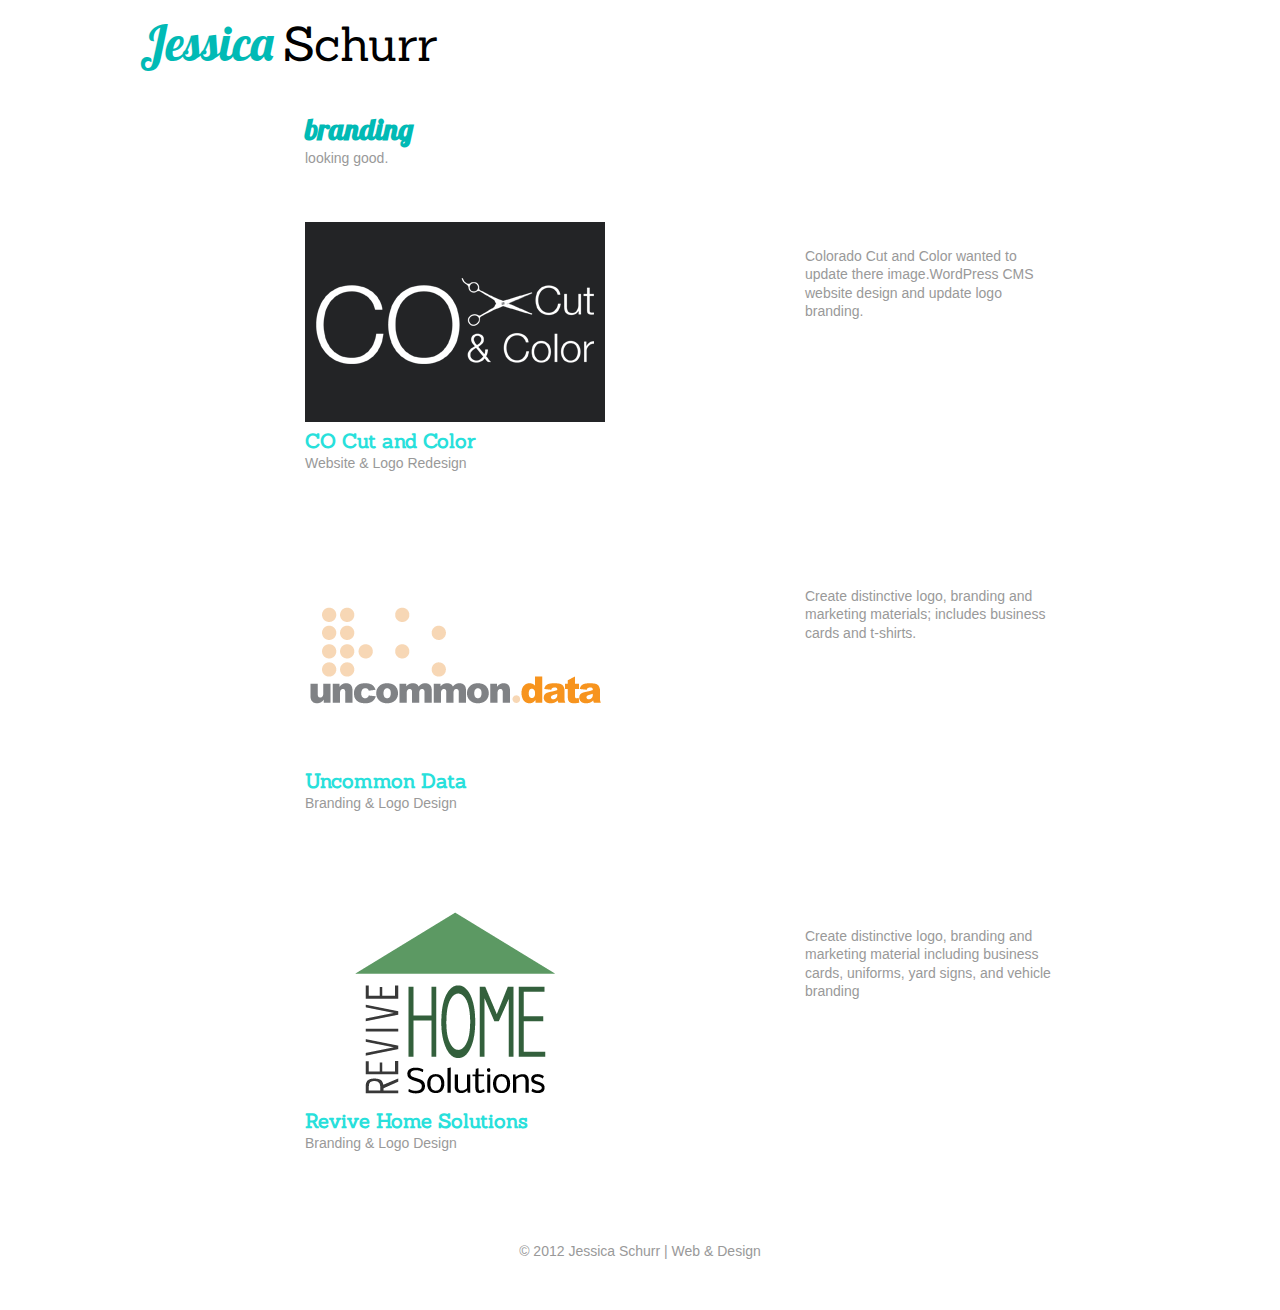
==== public/branding.html @ d62b811e "website update" ====
<!DOCTYPE html PUBLIC "-//W3C//DTD XHTML 1.0 Transitional//EN" "http://www.w3.org/TR/xhtml1/DTD/xhtml1-transitional.dtd">
<html xmlns="http://www.w3.org/1999/xhtml">
<head>
<meta http-equiv="Content-Type" content="text/html; charset=UTF-8" />
<link href="css/style.css" rel="stylesheet" type="text/css" />
<link href='http://fonts.googleapis.com/css?family=Lobster|Sanchez' rel='stylesheet' type='text/css'>
<title>Jessica Schurr | branding</title>
</head>

<body>
	<div id="page-wrap">
    <header tabindex="0">
        	<div class="header_name">
            	<a  href="index.html" class="jessica"><span class="J">J</span>essica <span class="schurr">Schurr</span></a>
            </div><!-- end header_name-->
			<div class="header_logo">
				<!--<h4>sure <i>fancy</i></h4>-->
			</div><!-- end header_logo -->
            <!--<a  href="http://www.facebook.com/" target="_blank"><img class="facebook" src="images/SM-Social-Icons.png" width="1" height="1" alt="Facebook" /></a>
            <a  href="http://www.linkedin.com/" target="_blank"><img class="linkedIn" src="images/SM-Social-Icons.png" width="1" height="1" alt="LinkedIn" /></a>
            <a  href="http://www.facebook.com/" target="_blank"><img class="twitter" src="images/SM-Social-Icons.png" width="1" height="1" alt="Facebook" /></a>-->
        </header>
        <div class="page-content">
        	<div class="page-left">
            	<h2>branding</h2>
                <p>looking good.</p>
            </div>
            <div class="page-right">
                
                <div class="page-right-image">
                	<div class="page-right-copy"><p>Colorado Cut and Color wanted to update there image.WordPress CMS website design and update logo branding.
</p></div>
                    <a href="http://thedenversalon.com/" target="_blank"><img src="images/CCC-branding.png" alt="CO Cut and Color"><h4>CO Cut and Color</h4></a><p>Website & Logo Redesign</p>
                </div>
                
                <div class="page-right-image">
                	<div class="page-right-copy"><p>Create distinctive logo, branding and marketing materials; includes business cards and t-shirts.</p></div>
                    <a href="https://www.uncommondata.com/" target="_blank"><img src="images/UCD-branding.png" alt="Uncommon Data"><h4>Uncommon Data</h4></a><p>Branding & Logo Design</p>
                </div>
                <div class="page-right-image">
                	<div class="page-right-copy"><p>Create distinctive logo, branding and marketing material including business cards, uniforms, yard signs, and 
vehicle branding
</p></div>
                    <a href="#" target="_blank"><img src="images/RHS-branding.png" alt="Revive Home Solutions"><h4>Revive Home Solutions</h4></a><p>Branding & Logo Design</p>
                </div>
                
            
                
            </div>
            
            <div class="clear"></div>
        	
        </div>
    </div>
	<div id="footer">
        	<p>&#169; 2012 Jessica Schurr | Web &amp; Design</p>
        </div><!-- end footer-->
</body>
</html>
---- public/css/style.css ----
/* Page layout styles */
*{
    margin:0 auto;
    padding:0;
}
body {
	background-color:rgb(255,255,255);
    color:#999;
    font:14px/1.3 Arial,sans-serif;
}
header {

    display:block;
    height:85px;
    position:relative;
    width:100%;
    z-index:100;

}
header h2{
    font-size:30px;
    font-weight:normal;
    left:35%;
    margin-left:-400px;
    padding:12px 0;
    position:absolute;
    width:540px;
}
header h4{
	color:#b4b4b4;
    font-size:14px;
    font-weight:normal;
    left:35%;
    margin-left:-400px;
    padding:48px 0;
    position:absolute;
    width:540px;
}
header i {
	color:#F06;
}
header a.jessica,a.jessica:visited{
    border:none;
    text-decoration:none;
    color:#01BAB5;
	font-family: 'Lobster', cursive;
	font-size:48px;
    font-weight:normal;
    left:35%;
    margin-left:-400px;
    padding:12px 0;
    position:absolute;
    width:320px;
    
}
.schurr {
    font-family: 'Sanchez', serif;
    color:#000;
}
.J {
	font-size:50;	
}
header a.stuts,a.stuts:visited{
    border:none;
    text-decoration:none;
    color:#FCF;
    font-size:14px;
    left:50%;
    line-height:31px;
    margin:23px 0 0 110px;
    position:absolute;
    top:0;
}
header .stuts span {
    font-size:22px;
    font-weight:bold;
    margin-left:5px;
}
.header_logo {
  float:right;
}
.group:after {
  content: "";
  display: table;
  clear: both;
}

img.facebook
{
width:16px;
height:16.5px;
background:url(SM-Social-Icons.png) 0 0;
}
/*img.linkedIn
{
width:16px;
height:16.5px;
background:url(SM-Social-Icons.png) -91px 0;
}*/

/* parallax scrolling slider */
.pss_main {
    height:700px;
    position:relative;
    width:100%;
}
.pss_main input {
    display:none;
}
.pss_contr {
    background:#01BAB5 url(../images/up.png) no-repeat center center;
    cursor:pointer;
    display:none;
    height:70px;
    left:50%;
    opacity:0.3;
    position:absolute;
    top:5%;
    width:70px;
    z-index:2;

    /* css3 transition */
    -webkit-transition:opacity linear 0.3s;
    -moz-transition:opacity linear 0.3s;
    -o-transition:opacity linear 0.3s;
    -ms-transition:opacity linear 0.3s;
    transition:opacity linear 0.3s;
    border-radius:50% 50% 50% 50%;
    box-shadow:0 1px 2px #AF2C19 inset;
}
.pss_contr:hover {
    opacity:1;
}
.sel_page_1:checked ~ .pss_contr.c2, .sel_page_2:checked ~ .pss_contr.c3,
.sel_page_3:checked ~ .pss_contr.c4 {
    background-image:url(../images/down.png);
    display:block;
    top:85%;
}
.sel_page_2:checked ~ .pss_contr.c1, .sel_page_3:checked ~ .pss_contr.c2,
.sel_page_4:checked ~ .pss_contr.c3  {
    background-image:url(../images/up.png);
    display:block;
}
.pss_slides {
    height:100%;
    overflow:hidden;
    position:relative;
}
.pss_background {
    background:url(../images/bg.png) no-repeat scroll 0 0;
    height:100%;
    left:0;
    overflow:hidden;
    position:absolute;
    top:0;
    width:100%;

    /* css3 background-size */
    -webkit-background-size:cover;
    -moz-background-size:cover;
    -o-background-size:cover;
    -ms-background-size:cover;
    background-size:cover;
}
.pss_main input:checked ~ .pss_slides {
    /* css3 transition */
    -webkit-transition:all linear 1.0s;
    -moz-transition:all linear 1.0s;
    -o-transition:all linear 1.0s;
    -ms-transition:all linear 1.0s;
    transition:all linear 1.0s;
}
.sel_page_1:checked ~ .pss_slides {
    background-color:#CCCCCC;
}
.sel_page_2:checked ~ .pss_slides {
    background-color:#003366;
}
.sel_page_3:checked ~ .pss_slides {
    background-color:#FFFFFF;
}
.sel_page_4:checked ~ .pss_slides {
    background-color:#CCCC99;
}
.pss_main input:checked ~ .pss_slides .pss_background {
    /* css3 transition */
    -webkit-transition:all linear 1.5s;
    -moz-transition:all linear 1.5s;
    -o-transition:all linear 1.5s;
    -ms-transition:all linear 1.5s;
    transition:all linear 1.5s;
}
.sel_page_1:checked ~ .pss_slides .pss_background {
    background-position:0 0;
}
.sel_page_2:checked ~ .pss_slides .pss_background {
    background-position:0 -500px;
}
.sel_page_3:checked ~ .pss_slides .pss_background {
    background-position:0 -1000px;
}
.sel_page_4:checked ~ .pss_slides .pss_background {
    background-position:0 -1500px;
}
.pss_slides ul {
    height:100%;
    list-style:none;
    position:relative;
    top:0;

    /* css3 transition */
    -webkit-transition:top ease-in 1.0s;
    -moz-transition:top ease-in 1.0s;
    -o-transition:top ease-in 1.0s;
    -ms-transition:top ease-in 1.0s;
    transition:top ease-in 1.0s; 
}
.pss_slides ul  li {
    height:100%;
    opacity:0.1;
    position:relative;
    text-align:center;

    /* css3 transition */
    -webkit-transition:opacity ease-in 1.0s;
    -moz-transition:opacity ease-in 1.0s;
    -o-transition:opacity ease-in 1.0s;
    -ms-transition:opacity ease-in 1.0s;
    transition:opacity ease-in 1.0s; 
}
.sel_page_1:checked ~ .pss_slides ul li:first-child,
.sel_page_2:checked ~ .pss_slides ul li:nth-child(2),
.sel_page_3:checked ~ .pss_slides ul li:nth-child(3),
.sel_page_4:checked ~ .pss_slides ul li:nth-child(4) {
    opacity:1;
}
.pss_slides ul li img{
    display:block;
    margin:0 auto;
    padding:40px;
}
.pss_slides ul li div{
    background-color:rgb(0,0,0); opacity: 0.7;
    /*border-radius:10px 10px 10px 10px; */
    /*box-shadow:0 0 5px #FFFFFF inset;*/
    color:#FFFFFF;
    font-size:26px;
	font-family: 'Sanchez', serif;
    left:-20%;
    margin:0 auto;
    padding:20px;
    position:absolute;
    top:50%;
    width:200px;

    /* css3 transition */
    -webkit-transition:left ease-in 1.0s;
    -moz-transition:left ease-in 1.0s;
    -o-transition:left ease-in 1.0s;
    -ms-transition:left ease-in 1.0s;
    transition:left ease-in 1.0s; 
}
.sel_page_1:checked ~ .pss_slides ul {
    top:0;
}
.sel_page_2:checked ~ .pss_slides ul {
    top:-100%;
}
.sel_page_3:checked ~ .pss_slides ul {
    top:-200%;
}
.sel_page_4:checked ~ .pss_slides ul {
    top:-300%;
}
.sel_page_1:checked ~ .pss_slides ul li:first-child div,
.sel_page_2:checked ~ .pss_slides ul li:nth-child(2) div,
.sel_page_3:checked ~ .pss_slides ul li:nth-child(3) div,
.sel_page_4:checked ~ .pss_slides ul li:nth-child(4) div {
    left:10%;
}

.content {
	margin-top:20px;
	height:230px;
	width:75%
}

.copy_left {
	width:300px;
	float:left;
}

.copy_middle {
	width:300px;
}

.copy_right {
	float:right;
	width:300px;
}

h3 {
	color:#01BAB5;
	font-family: 'Lobster', cursive;
	font-size:30px;
	display: inline;
}

.icons {
	padding-right:25px;
}

#footer {
	marign:0;
	padding-bottom:50px;
	text-align:center;
	clear: both;
}
	
#page-wrap {
	
     width: 670px;
     margin: 0 auto;
}

#page-wrap h2 {
	color:#01BAB5;
	font-family: 'Lobster', cursive;
	font-size:30px;
}

.page-content {
	
}
.page-left, .page-right {
	margin-top:25px;  
}

.page-left{
	float: left;
	padding-bottom:30px; 
	width: 800px;
}

.page-right{
	float:left;
	
}

.page-content img{
	padding-bottom:6px;	
}

.page-right-image {
	padding-bottom:40px;
	width:750px;
	height:300px;
}
.page-right-copy {
	margin:25px 0 20px 0;
	float:right;
	width:250px;
	
}

.clear {
	clear: both;
}

a:link {color:#28e0db; text-decoration:none;}     
a:visited {color:#077e7b;}  
a:hover {color:#a6f2f0;}  
a:active {color:#a6f2f0;} 

h4 {
	font-family: 'Sanchez', serif;
	font-size:20px;
} 

.italic {font-style:italic;}
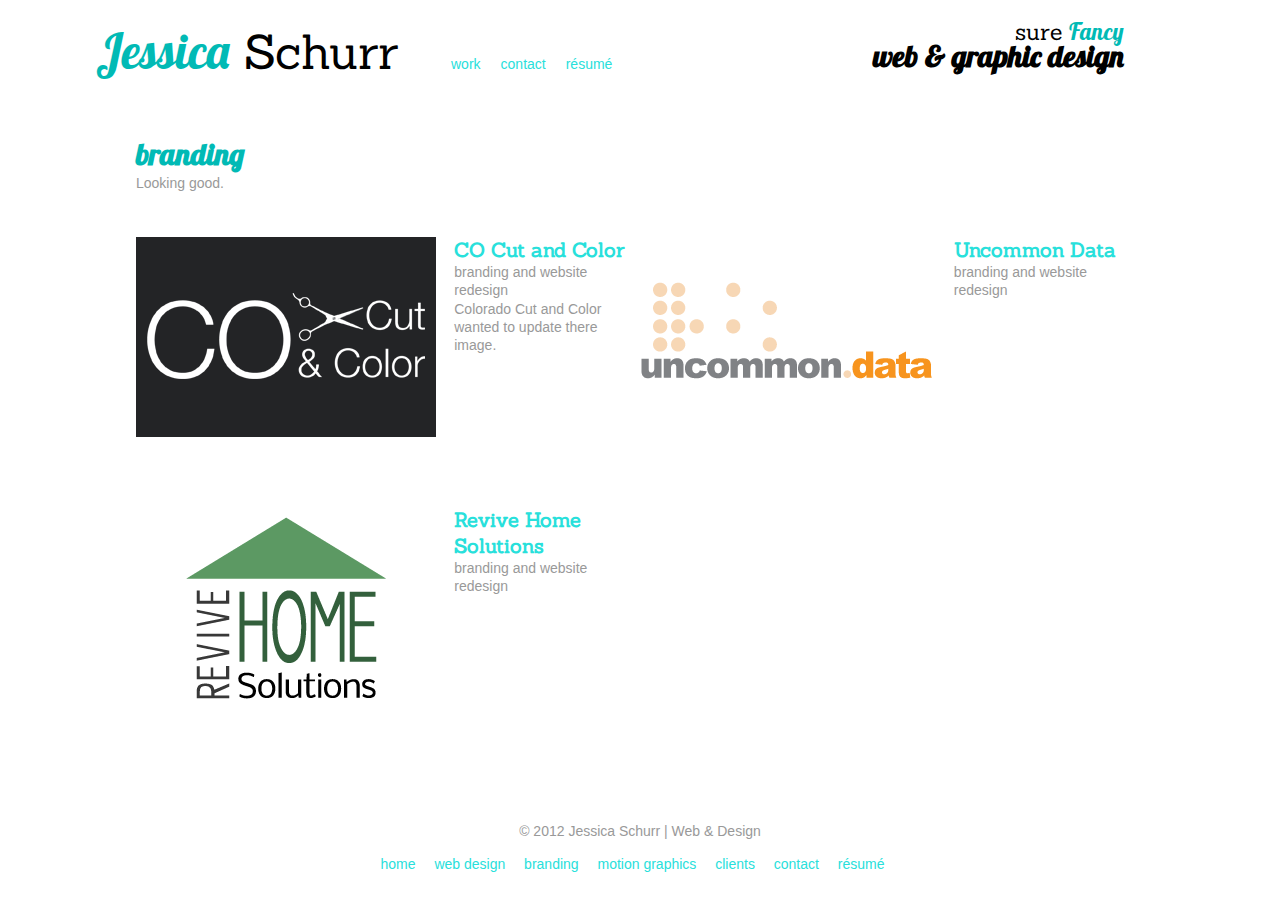
==== commit 8e6e4ff5: "website update" ====
--- a/public/branding.html
+++ b/public/branding.html
@@ -1,59 +1,108 @@
-<!DOCTYPE html PUBLIC "-//W3C//DTD XHTML 1.0 Transitional//EN" "http://www.w3.org/TR/xhtml1/DTD/xhtml1-transitional.dtd">
-<html xmlns="http://www.w3.org/1999/xhtml">
-<head>
-<meta http-equiv="Content-Type" content="text/html; charset=UTF-8" />
-<link href="css/style.css" rel="stylesheet" type="text/css" />
-<link href='http://fonts.googleapis.com/css?family=Lobster|Sanchez' rel='stylesheet' type='text/css'>
-<title>Jessica Schurr | branding</title>
-</head>
+<!DOCTYPE html>
+<html lang="en" >
+    <head>
+        <meta charset="utf-8" />
+        <title>Jessica Schurr</title>
+        <link href="css/style.css" rel="stylesheet" type="text/css" />
+		<script src="js/jquery.min.js"></script>
+		<script src="js/main.js"></script>
+		<link href='http://fonts.googleapis.com/css?family=Lobster|Sanchez' rel='stylesheet' type='text/css'>
+        <link rel="icon" type="image/gif" href="images/favicon.gif" />
+    </head>
+    <body>
+        <header>
+	        <div class="content header">
+	        	<div class="name">
+	            	<a  href="/index.html" class="jessica">  <em>Jessica</em> Schurr  </a>
+	            </div><!-- end header_name-->
 
-<body>
-	<div id="page-wrap">
-    <header tabindex="0">
-        	<div class="header_name">
-            	<a  href="index.html" class="jessica"><span class="J">J</span>essica <span class="schurr">Schurr</span></a>
-            </div><!-- end header_name-->
-			<div class="header_logo">
-				<!--<h4>sure <i>fancy</i></h4>-->
-			</div><!-- end header_logo -->
+	            <ul class="nav">
+	                <li>
+	                    <a href="work.html">work</a>
+	                    <ul>
+	                        <li><a href="web-design.html">web design</a></li>
+	                        <li><a href="branding.html">branding</a></li>
+	                        <li><a href="motion.html">motion graphics</a></li>
+	                        <li><a href="clients.html">clients</a></li>
+	                    </ul>
+	                </li>
+	                <li>
+	                    <a href="contact.html">contact</a>
+	                </li>
+	                <li>
+	                    <a href="JessicaSchurr-resume.pdf">résumé</a>
+	                </li>
+	            </ul>
+
+				<div class="logo">
+                	
+                	<div id="logo-top">
+						sure <em>Fancy</em>
+                    </div>
+                    <div id="logo-bottom">
+                    	<h3 id="web">web <span>&amp;</span> graphic design</h3>
+                    </div>
+                    
+				</div><!-- end header_logo -->
+               
+            </div>
+            
             <!--<a  href="http://www.facebook.com/" target="_blank"><img class="facebook" src="images/SM-Social-Icons.png" width="1" height="1" alt="Facebook" /></a>
             <a  href="http://www.linkedin.com/" target="_blank"><img class="linkedIn" src="images/SM-Social-Icons.png" width="1" height="1" alt="LinkedIn" /></a>
             <a  href="http://www.facebook.com/" target="_blank"><img class="twitter" src="images/SM-Social-Icons.png" width="1" height="1" alt="Facebook" /></a>-->
         </header>
+        
         <div class="page-content">
-        	<div class="page-left">
+			<div class="page-top">
             	<h2>branding</h2>
-                <p>looking good.</p>
-            </div>
-            <div class="page-right">
+                <p>Looking good.</p>
+            </div><!-- end page-top -->
+        
+			<ul class="page-center">
+            	<li class="customer description">
+                	<ul class="copy">
+                    	<li><h4><a href="http://thedenversalon.com/" target="_blank" title="">CO Cut and Color</a></h4></li>
+                        <li><p>branding and website redesign</p></li>
+                    	<li><p>Colorado Cut and Color wanted to update there image.</p></li>
+                    </ul><!-- end copy --> 
+                	<a href="http://thedenversalon.com/" target="_blank" title=""><img src="images/CCC-branding.png" alt="CO Cut and Color" /></a>    
+                </li><!-- end description -->
                 
-                <div class="page-right-image">
-                	<div class="page-right-copy"><p>Colorado Cut and Color wanted to update there image.WordPress CMS website design and update logo branding.
-</p></div>
-                    <a href="http://thedenversalon.com/" target="_blank"><img src="images/CCC-branding.png" alt="CO Cut and Color"><h4>CO Cut and Color</h4></a><p>Website & Logo Redesign</p>
-                </div>
+                <li class="customer description">
+                	<ul class="copy">
+                    	<li><h4><a href="www.uncommondata.com/" target="_blank" title="Uncommon Data">Uncommon Data</a></h4></li>
+                        <li><p>branding and website redesign</p></li>
+                    </ul><!-- end copy --> 
+                	<a href="https://www.uncommondata.com/" target="_blank"title="Uncommon Data"><img src="images/UCD-branding.png" alt="Uncommon Data"></a>    
+                </li><!-- end description -->
                 
-                <div class="page-right-image">
-                	<div class="page-right-copy"><p>Create distinctive logo, branding and marketing materials; includes business cards and t-shirts.</p></div>
-                    <a href="https://www.uncommondata.com/" target="_blank"><img src="images/UCD-branding.png" alt="Uncommon Data"><h4>Uncommon Data</h4></a><p>Branding & Logo Design</p>
-                </div>
-                <div class="page-right-image">
-                	<div class="page-right-copy"><p>Create distinctive logo, branding and marketing material including business cards, uniforms, yard signs, and 
-vehicle branding
-</p></div>
-                    <a href="#" target="_blank"><img src="images/RHS-branding.png" alt="Revive Home Solutions"><h4>Revive Home Solutions</h4></a><p>Branding & Logo Design</p>
-                </div>
-                
-            
-                
-            </div>
-            
+                <li class="customer description">
+                	<ul class="copy">
+                    	<li><h4><a href="www.revivehomesolutions.com/" target="_blank" title="Revive Home Solutions">Revive Home Solutions</a></h4></li>
+                        <li><p>branding and website redesign</p></li>
+                    </ul><!-- end copy --> 
+                	<a href="https://www.revivehomesolutions.com/" target="_blank"title="Revive Home Solutions"><img src="images/RHS-branding.png" alt="Uncommon Data"></a>    
+                </li><!-- end description -->
+
             <div class="clear"></div>
         	
-        </div>
-    </div>
-	<div id="footer">
-        	<p>&#169; 2012 Jessica Schurr | Web &amp; Design</p>
-        </div><!-- end footer-->
+			</ul><!-- end page-center -->
+		</div><!-- end page content -->
+
+        <div id="footer">
+        	<p id="copyright">&#169; 2012 Jessica Schurr | Web &amp; Design</p>
+            <div id="nav">
+            	<ul>
+                	<li><a href="index.html">home</a></li>
+                    <li><a href="web-design.html">web design</a></li>
+                    <li><a href="branding.html">branding</a></li>
+                    <li><a href="motion.html">motion graphics</a></li>
+                   	<li><a href="clients.html">clients</a></li>
+                    <li><a href="contact.html">contact</a></li>
+                    <li><a href="JessicaSchurr-resume.pdf">résumé</a></li>
+                </ul>
+            </div><!-- end nav -->
+		</div><!-- end footer-->
 </body>
 </html>
+
--- a/public/css/style.css
+++ b/public/css/style.css
@@ -8,76 +8,82 @@
     color:#999;
     font:14px/1.3 Arial,sans-serif;
 }
+
+.clear {
+	clear:both;
+}
+
+ul { list-style:none; }
+
+a:link {color:#28e0db; text-decoration:none;}     
+a:visited {color:#077e7b;}  
+a:hover {color:#a6f2f0;}  
+a:active {color:#a6f2f0;} 
+
+h4 {
+	font-family: 'Sanchez', serif;
+	font-size:20px;
+} 
+
+.italic {font-style:italic;}
+
+.underline {
+	text-decoration:underline;
+}
+
+/*-------- header -------*/
+
 header {
-
     display:block;
     height:85px;
     position:relative;
     width:100%;
     z-index:100;
-
-}
-header h2{
-    font-size:30px;
-    font-weight:normal;
-    left:35%;
-    margin-left:-400px;
-    padding:12px 0;
-    position:absolute;
-    width:540px;
-}
-header h4{
-	color:#b4b4b4;
-    font-size:14px;
-    font-weight:normal;
-    left:35%;
-    margin-left:-400px;
-    padding:48px 0;
-    position:absolute;
-    width:540px;
-}
-header i {
-	color:#F06;
-}
-header a.jessica,a.jessica:visited{
-    border:none;
-    text-decoration:none;
-    color:#01BAB5;
+}
+
+
+
+/*------ nav-header ------*/
+
+.header .name  {
+	position: absolute;
+	border:none;
+	font-size:48px;
+	font-weight:normal;
+	font-family: 'Sanchez', serif;
+  
+}
+.header .name a {
+	color:#000;
+}
+.header em {
+  	color:#01BAB5;
+  	font-family: 'Lobster', cursive;
+  	font-style:normal;
+}
+
+.header .logo {
+  	float:right;
+	font-size:23px;
+	height:57px;
+	line-height:24px;
+	background:url(/images/circles.png) no-repeat right; 
+	padding-right: 60px;
+	position:absolute;
+	right:7.5%;
+}
+#logo-top {
+ 	display: block;
+ 	text-align: right;
+	color:#000;
+	font-family: 'Sanchez', serif;
+}
+#logo-top em {
+	color:#01BAB5;
 	font-family: 'Lobster', cursive;
-	font-size:48px;
-    font-weight:normal;
-    left:35%;
-    margin-left:-400px;
-    padding:12px 0;
-    position:absolute;
-    width:320px;
-    
-}
-.schurr {
-    font-family: 'Sanchez', serif;
-    color:#000;
-}
-.J {
-	font-size:50;	
-}
-header a.stuts,a.stuts:visited{
-    border:none;
-    text-decoration:none;
-    color:#FCF;
-    font-size:14px;
-    left:50%;
-    line-height:31px;
-    margin:23px 0 0 110px;
-    position:absolute;
-    top:0;
-}
-header .stuts span {
-    font-size:22px;
-    font-weight:bold;
-    margin-left:5px;
-}
-.header_logo {
-  float:right;
+}
+#circles {
+	float:right;	
 }
 .group:after {
   content: "";
@@ -85,12 +91,12 @@
   clear: both;
 }
 
-img.facebook
+/*img.facebook
 {
 width:16px;
 height:16.5px;
 background:url(SM-Social-Icons.png) 0 0;
-}
+}*/
 /*img.linkedIn
 {
 width:16px;
@@ -98,7 +104,62 @@
 background:url(SM-Social-Icons.png) -91px 0;
 }*/
 
-/* parallax scrolling slider */
+#web{
+	color:#000;
+}
+
+/*--- nav-header DROPDOWN ---*/
+
+.header .nav {
+  margin: 30px 0 0 350px;
+  position: absolute;
+}
+.header .nav li {
+	float:left;
+	margin-right:10px;
+	position:relative;
+}
+
+.header .nav li a{
+	display:block;
+	padding:5px;
+	text-decoration:none;
+}
+.header .nav a:hover{
+	text-decoration:underline;
+}
+
+.header .nav ul{
+	/*background:#fff;*/ /* Adding a background makes the dropdown work properly in IE7+. Make this as close to your page's background as possible (i.e. white page == white background). */
+	/*background:rgba(168,168,168,0);*/ /* But! Let's make the background fully transparent where we can, we don't actually want to see it if we can help it... */
+	position:absolute;
+	left:-9999px; /* Hide off-screen when not needed (this is more accessible than display:none;) */
+}
+.header .nav ul li{
+	background:#D8D8D8;
+	padding-top:1px; /* Introducing a padding between the li and the a give the illusion spaced items */
+	float:none;
+}
+.header .nav ul a{
+	white-space:nowrap; /* Stop text wrapping and creating multi-line dropdown items */
+}
+.header .nav li:hover ul{ /* Display the dropdown on hover */
+	left:0; /* Bring back on-screen when needed */
+}
+.header .nav li:hover a{ /* These create persistent hover states, meaning the top-most link stays 'hovered' even when your cursor has moved down the list. */
+	/*background:#A8A8A8;*/
+	text-decoration:underline;
+}
+.header .nav li:hover ul a{ /* The persistent hover state does however create a global style for links even before they're hovered. Here we undo these effects. */
+	text-decoration:none;
+}
+.header .nav li:hover ul li a:hover{ /* Here we define the most explicit hover states--what happens when you hover each individual link. */
+	/*background:#A8A8A8;*/
+	color:#D2FFFD;
+}
+
+
+/*------- parallax scrolling slider --------*/
 .pss_main {
     height:700px;
     position:relative;
@@ -117,7 +178,7 @@
     position:absolute;
     top:5%;
     width:70px;
-    z-index:2;
+    z-index:100;
 
     /* css3 transition */
     -webkit-transition:opacity linear 0.3s;
@@ -205,7 +266,6 @@
 }
 .pss_slides ul {
     height:100%;
-    list-style:none;
     position:relative;
     top:0;
 
@@ -280,24 +340,26 @@
     left:10%;
 }
 
+/*------ bodycopy content --------*/
 .content {
 	margin-top:20px;
 	height:230px;
-	width:75%
+	text-align:justify;
+	width:85%
 }
 
 .copy_left {
-	width:300px;
+	width:22%;
 	float:left;
 }
 
 .copy_middle {
-	width:300px;
+	width:22%;
 }
 
 .copy_right {
 	float:right;
-	width:300px;
+	width:22%;
 }
 
 h3 {
@@ -311,6 +373,68 @@
 	padding-right:25px;
 }
 
+#contact {
+	padding-bottom:20px;
+}
+
+/*----- content ------*/
+
+.page-content {
+    margin: 0 auto;
+	padding:0 0 45px 80px;
+	width: 85%;
+}
+
+.page-content h2 {
+	color:#01BAB5;
+	font-family: 'Lobster', cursive;
+	font-size:30px;
+}
+.page-content img{
+	padding-bottom:6px;	
+}
+.page-top{
+	padding:30px 0 45px 0; 
+}
+.page-center{
+}
+.page-center .customer {
+ 	float: left;
+	min-height:230px;
+	padding:0 10px 40px 0;
+	width:45%;
+}
+
+.page-center .customer .copy {
+
+	width:35%;	
+}
+
+.copy {
+	float:right;
+	}
+
+.player {
+	background-color:#9F6; 
+}
+
+#thanks {
+	color:#01BAB5;
+  	font-family: 'Lobster', cursive;
+	font-size:36px;
+  	font-style:normal;
+	height:280px;
+	margin:200px 100px 0 0;
+	text-align:center;
+}
+
+#form {
+	width:300px;
+	margin-bottom:300px;
+}
+
+
+/*----- footer -----*/
 #footer {
 	marign:0;
 	padding-bottom:50px;
@@ -318,65 +442,31 @@
 	clear: both;
 }
 	
-#page-wrap {
+#copyright {
+	padding-bottom:15px;
+}
+
+
+/*------ nav footer --------*/
+#nav ul
+{
+margin:0;
+padding:0;
+}
+
+#nav li
+{
+display:inline;
+padding-right:15px;
+}
+
+nav ul ul {
+	display: none;
+}
+
+nav ul li:hover > ul {
+	display: block;
+}
 	
-     width: 670px;
-     margin: 0 auto;
-}
-
-#page-wrap h2 {
-	color:#01BAB5;
-	font-family: 'Lobster', cursive;
-	font-size:30px;
-}
-
-.page-content {
-	
-}
-.page-left, .page-right {
-	margin-top:25px;  
-}
-
-.page-left{
-	float: left;
-	padding-bottom:30px; 
-	width: 800px;
-}
-
-.page-right{
-	float:left;
-	
-}
-
-.page-content img{
-	padding-bottom:6px;	
-}
-
-.page-right-image {
-	padding-bottom:40px;
-	width:750px;
-	height:300px;
-}
-.page-right-copy {
-	margin:25px 0 20px 0;
-	float:right;
-	width:250px;
-	
-}
-
-.clear {
-	clear: both;
-}
-
-a:link {color:#28e0db; text-decoration:none;}     
-a:visited {color:#077e7b;}  
-a:hover {color:#a6f2f0;}  
-a:active {color:#a6f2f0;} 
-
-h4 {
-	font-family: 'Sanchez', serif;
-	font-size:20px;
-} 
-
-.italic {font-style:italic;}
-
+
+
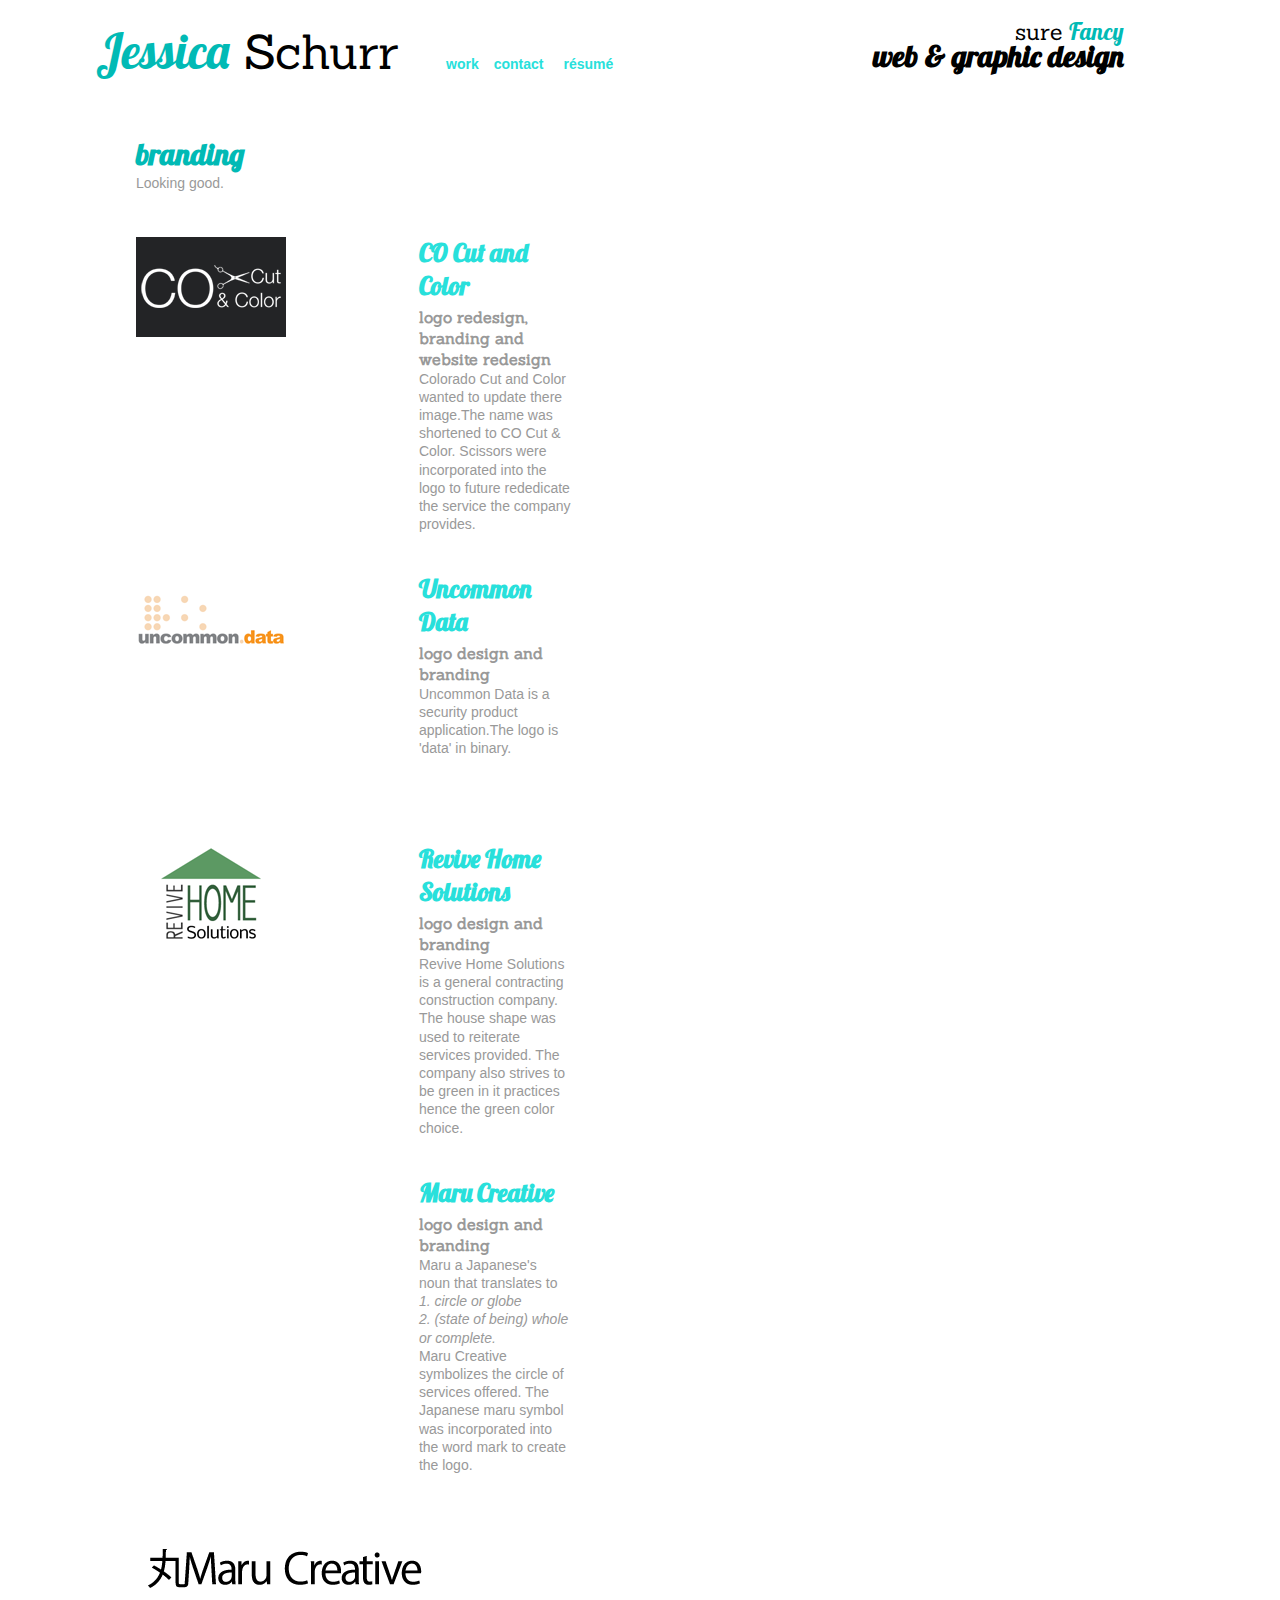
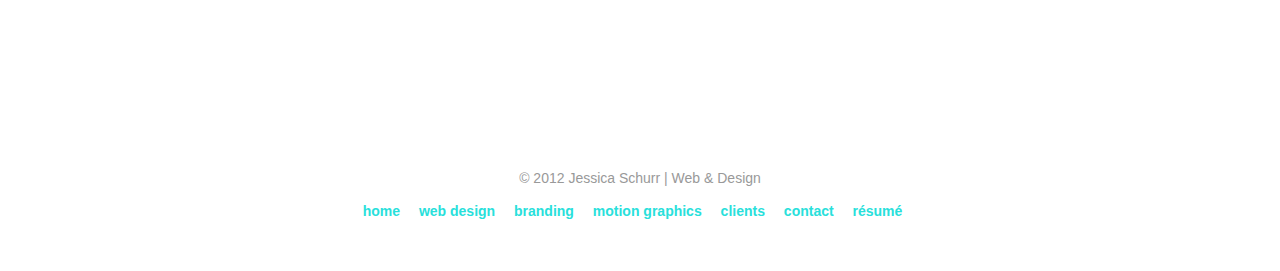
==== commit c3ee2a76: "?" ====
--- a/public/branding.html
+++ b/public/branding.html
@@ -18,7 +18,7 @@
 
 	            <ul class="nav">
 	                <li>
-	                    <a href="work.html">work</a>
+	                    <h5>work</h5>
 	                    <ul>
 	                        <li><a href="web-design.html">web design</a></li>
 	                        <li><a href="branding.html">branding</a></li>
@@ -62,8 +62,8 @@
             	<li class="customer description">
                 	<ul class="copy">
                     	<li><h4><a href="http://thedenversalon.com/" target="_blank" title="">CO Cut and Color</a></h4></li>
-                        <li><p>branding and website redesign</p></li>
-                    	<li><p>Colorado Cut and Color wanted to update there image.</p></li>
+                        <li><h5>logo redesign, branding and website redesign</h5></li>
+                    	<li><p>Colorado Cut and Color wanted to update there image.The name was shortened to CO Cut &#38; Color. Scissors were incorporated into the logo to future rededicate the service the company provides.</p></li>
                     </ul><!-- end copy --> 
                 	<a href="http://thedenversalon.com/" target="_blank" title=""><img src="images/CCC-branding.png" alt="CO Cut and Color" /></a>    
                 </li><!-- end description -->
@@ -71,7 +71,8 @@
                 <li class="customer description">
                 	<ul class="copy">
                     	<li><h4><a href="www.uncommondata.com/" target="_blank" title="Uncommon Data">Uncommon Data</a></h4></li>
-                        <li><p>branding and website redesign</p></li>
+                        <li><h5>logo design and branding</h5></li>
+                        <li><p>Uncommon Data is a security product application.The logo is 'data' in binary.</p>
                     </ul><!-- end copy --> 
                 	<a href="https://www.uncommondata.com/" target="_blank"title="Uncommon Data"><img src="images/UCD-branding.png" alt="Uncommon Data"></a>    
                 </li><!-- end description -->
@@ -79,9 +80,18 @@
                 <li class="customer description">
                 	<ul class="copy">
                     	<li><h4><a href="www.revivehomesolutions.com/" target="_blank" title="Revive Home Solutions">Revive Home Solutions</a></h4></li>
-                        <li><p>branding and website redesign</p></li>
+                        <li><h5>logo design and branding</h5></li>
+                        <li><p>Revive Home Solutions is a general contracting construction company. The house shape was used to reiterate services provided. The company also strives to be green in it practices hence the green color choice.    </p>
                     </ul><!-- end copy --> 
                 	<a href="https://www.revivehomesolutions.com/" target="_blank"title="Revive Home Solutions"><img src="images/RHS-branding.png" alt="Uncommon Data"></a>    
+                </li><!-- end description -->
+                <li class="customer description">
+                	<ul class="copy">
+                    	<li><h4><a href="www.maru-creative.com/" target="_blank" title="Maru Creative">Maru Creative</a></h4></li>
+                        <li><h5>logo design and branding</h5></li>
+                        <li><p>Maru a Japanese's noun that translates to <p class="italic">1. circle or globe</p> <p class="italic">2. (state of being) whole or complete.</p><p>Maru Creative symbolizes the circle of services offered. The Japanese maru symbol was incorporated into the word mark to create the logo.</p>
+                    </ul><!-- end copy --> 
+                	<a href="https://www.maru-creative.com/" target="_blank"title="Maru Creative"><img src="images/maru-creative.png" alt="Uncommon Data"></a>    
                 </li><!-- end description -->
 
             <div class="clear"></div>
--- a/public/css/style.css
+++ b/public/css/style.css
@@ -9,21 +9,48 @@
     font:14px/1.3 Arial,sans-serif;
 }
 
+a img {
+	text-decoration: none;
+	border: 0 none;
+}
+
 .clear {
 	clear:both;
 }
 
-ul { list-style:none; }
-
-a:link {color:#28e0db; text-decoration:none;}     
-a:visited {color:#077e7b;}  
-a:hover {color:#a6f2f0;}  
-a:active {color:#a6f2f0;} 
+ul { 
+	list-style:none; 
+	font-weight:bold;	
+	font-size:14px;
+}
+
+a:link {
+	color:#28e0db; text-decoration:none;
+}     
+a:visited {
+	color:#077e7b;
+}  
+a:hover {
+	color:#a6f2f0;
+}  
+a:active {
+	color:#a6f2f0;
+} 
+
+p {
+	font-weight:normal;
+}
 
 h4 {
 	font-family: 'Sanchez', serif;
 	font-size:20px;
 } 
+h5 {
+	color:#28e0db;
+	font-size:14px;
+	margin: 5px 0 0 0;
+		
+}
 
 .italic {font-style:italic;}
 
@@ -401,8 +428,8 @@
 .page-center .customer {
  	float: left;
 	min-height:230px;
-	padding:0 10px 40px 0;
-	width:45%;
+	padding:0 140px 40px 0;
+	width:40%;
 }
 
 .page-center .customer .copy {
@@ -412,10 +439,30 @@
 
 .copy {
 	float:right;
-	}
-
+	
+}
+.copy h4{
+	color:#01BAB5;
+	font-family: 'Lobster', cursive;
+	font-size:25px;	
+}
+.copy h5{
+	color: #999;
+	font-family: 'Sanchez', serif;
+	font-size:16px;	
+}
 .player {
 	background-color:#9F6; 
+	float:left;
+	margin:0 30px 45px 0;;
+	width:35%;
+}
+.player-copy {
+	border:5px solid red;
+		
+}
+.video {
+
 }
 
 #thanks {
@@ -432,6 +479,9 @@
 	width:300px;
 	margin-bottom:300px;
 }
+#formContent {
+	margin-top: 40px;
+}
 
 
 /*----- footer -----*/
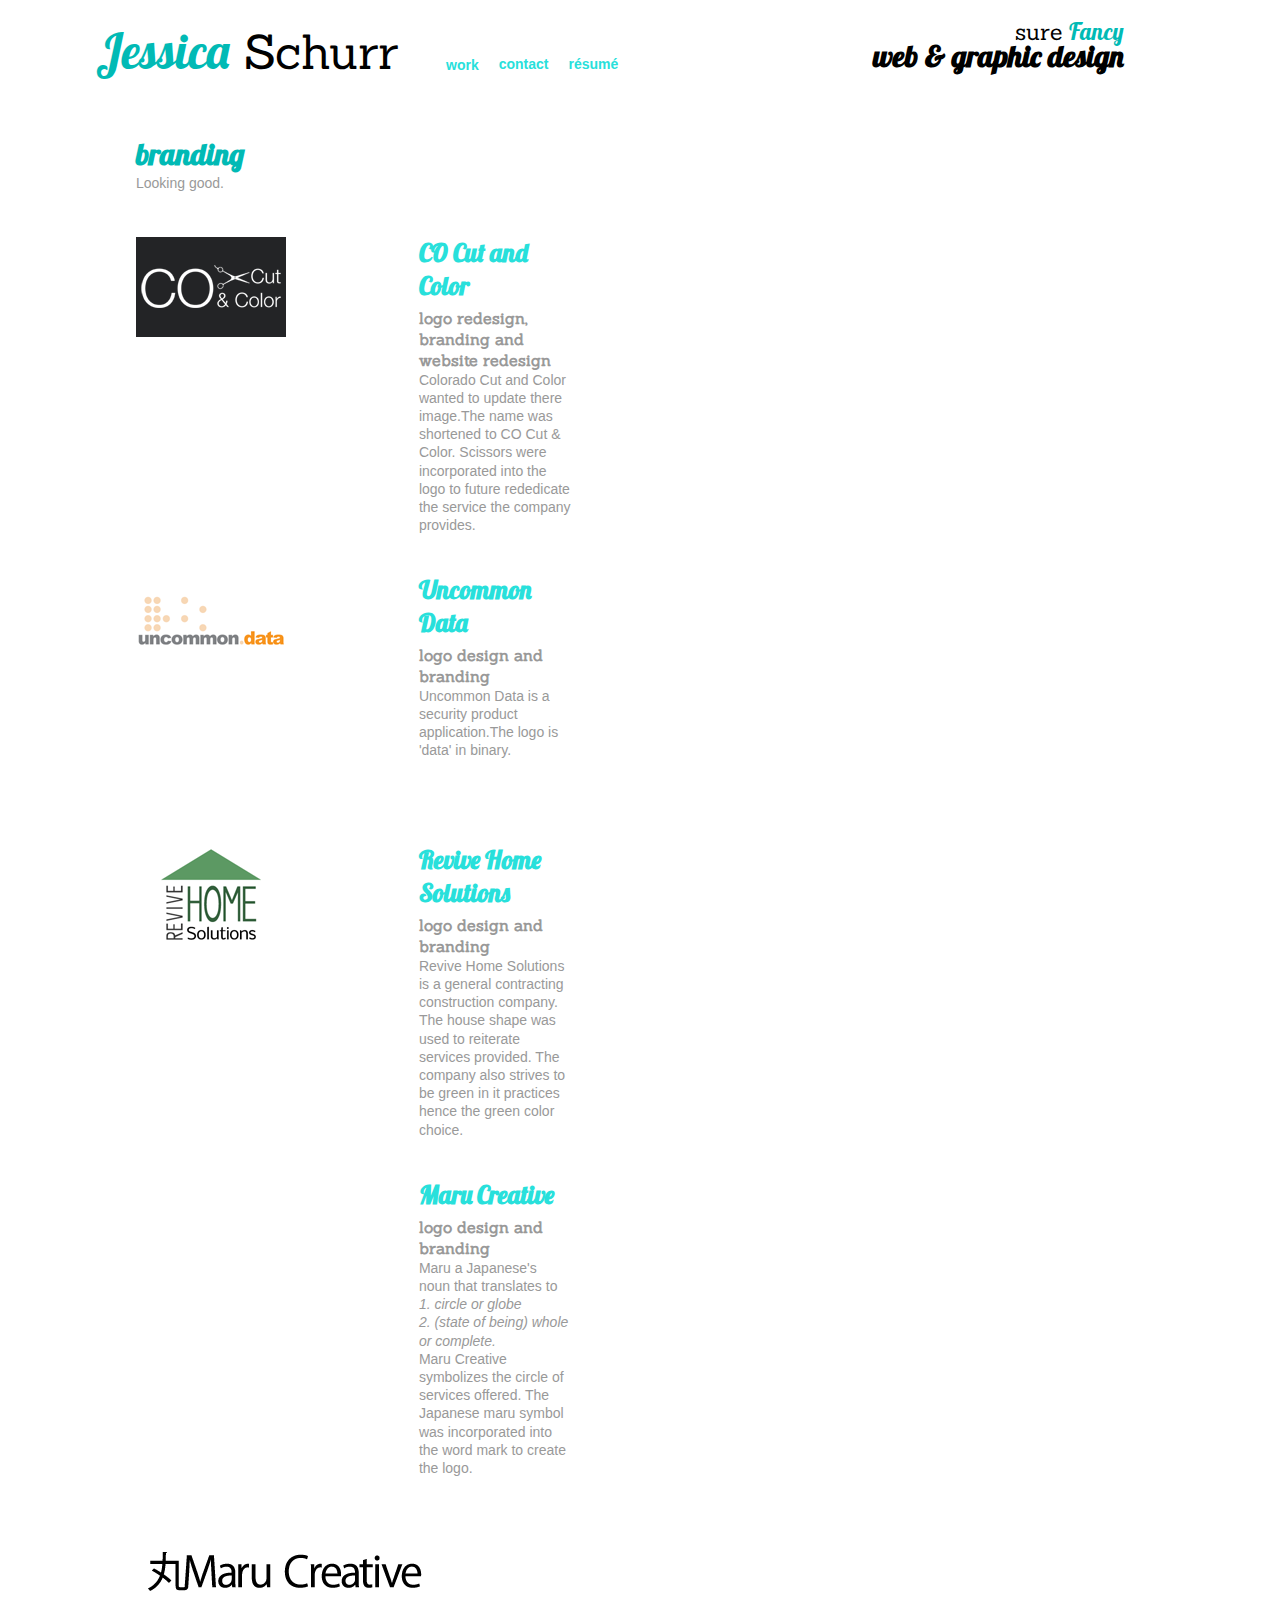
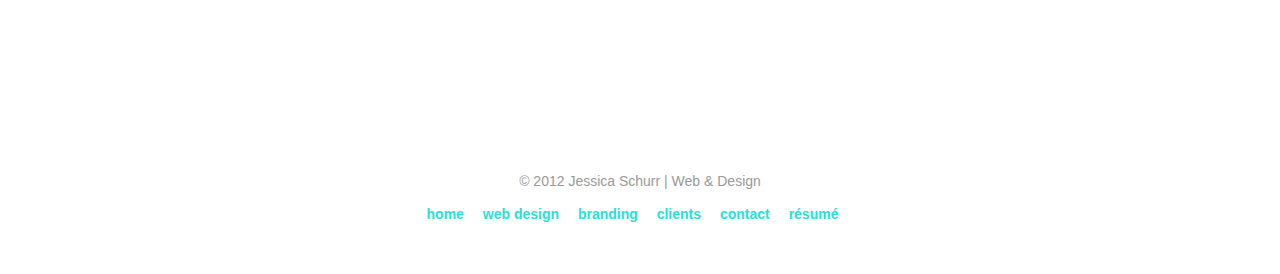
==== commit afd1140f: "." ====
--- a/public/branding.html
+++ b/public/branding.html
@@ -22,7 +22,7 @@
 	                    <ul>
 	                        <li><a href="web-design.html">web design</a></li>
 	                        <li><a href="branding.html">branding</a></li>
-	                        <li><a href="motion.html">motion graphics</a></li>
+	                        <!--<li><a href="motion.html">motion graphics</a></li>-->
 	                        <li><a href="clients.html">clients</a></li>
 	                    </ul>
 	                </li>
@@ -77,7 +77,7 @@
                 	<a href="https://www.uncommondata.com/" target="_blank"title="Uncommon Data"><img src="images/UCD-branding.png" alt="Uncommon Data"></a>    
                 </li><!-- end description -->
                 
-                <li class="customer description">
+                <li class="customer description clear">
                 	<ul class="copy">
                     	<li><h4><a href="www.revivehomesolutions.com/" target="_blank" title="Revive Home Solutions">Revive Home Solutions</a></h4></li>
                         <li><h5>logo design and branding</h5></li>
@@ -106,7 +106,7 @@
                 	<li><a href="index.html">home</a></li>
                     <li><a href="web-design.html">web design</a></li>
                     <li><a href="branding.html">branding</a></li>
-                    <li><a href="motion.html">motion graphics</a></li>
+                    <!--<li><a href="motion.html">motion graphics</a></li>-->
                    	<li><a href="clients.html">clients</a></li>
                     <li><a href="contact.html">contact</a></li>
                     <li><a href="JessicaSchurr-resume.pdf">résumé</a></li>
--- a/public/css/style.css
+++ b/public/css/style.css
@@ -48,7 +48,7 @@
 h5 {
 	color:#28e0db;
 	font-size:14px;
-	margin: 5px 0 0 0;
+	margin: 6px 5px 0 0;
 		
 }
 
@@ -370,7 +370,7 @@
 /*------ bodycopy content --------*/
 .content {
 	margin-top:20px;
-	height:230px;
+	height:300px;
 	text-align:justify;
 	width:85%
 }
@@ -452,7 +452,6 @@
 	font-size:16px;	
 }
 .player {
-	background-color:#9F6; 
 	float:left;
 	margin:0 30px 45px 0;;
 	width:35%;
@@ -464,6 +463,8 @@
 .video {
 
 }
+
+
 
 #thanks {
 	color:#01BAB5;
@@ -477,12 +478,53 @@
 
 #form {
 	width:300px;
-	margin-bottom:300px;
+	margin: 0 auto;
+	padding:100px 0 100px 0px;
 }
 #formContent {
 	margin-top: 40px;
 }
 
+fieldset {
+  border: 0;
+}
+fieldset li {
+    list-style-type: none;
+    margin: 20px;
+    font-size: 1.22em;
+}
+input.button {
+  background-color:#01BAB5;
+  color:#fff;
+  font-size:1.8em;
+  height:40px;
+  width:80px;
+  -moz-border-radius: 10px;
+  -webkit-border-radius: 10px;
+  border-radius: 10px; 
+  -khtml-border-radius: 10px; 
+}
+
+input.error, textarea.error {
+  border:2px solid red;
+}
+input.text {
+  font-size:1.4em;
+  height:30px;
+  width:400px;
+}
+textarea {
+  font-size:1.4em;
+  height:140px;
+  width:400px;
+  padding-top:1px;
+}
+label {
+  color:#000;
+  font-family: 'Lobster', cursive;
+	font-size:20px;
+  font-style:normal;
+}
 
 /*----- footer -----*/
 #footer {
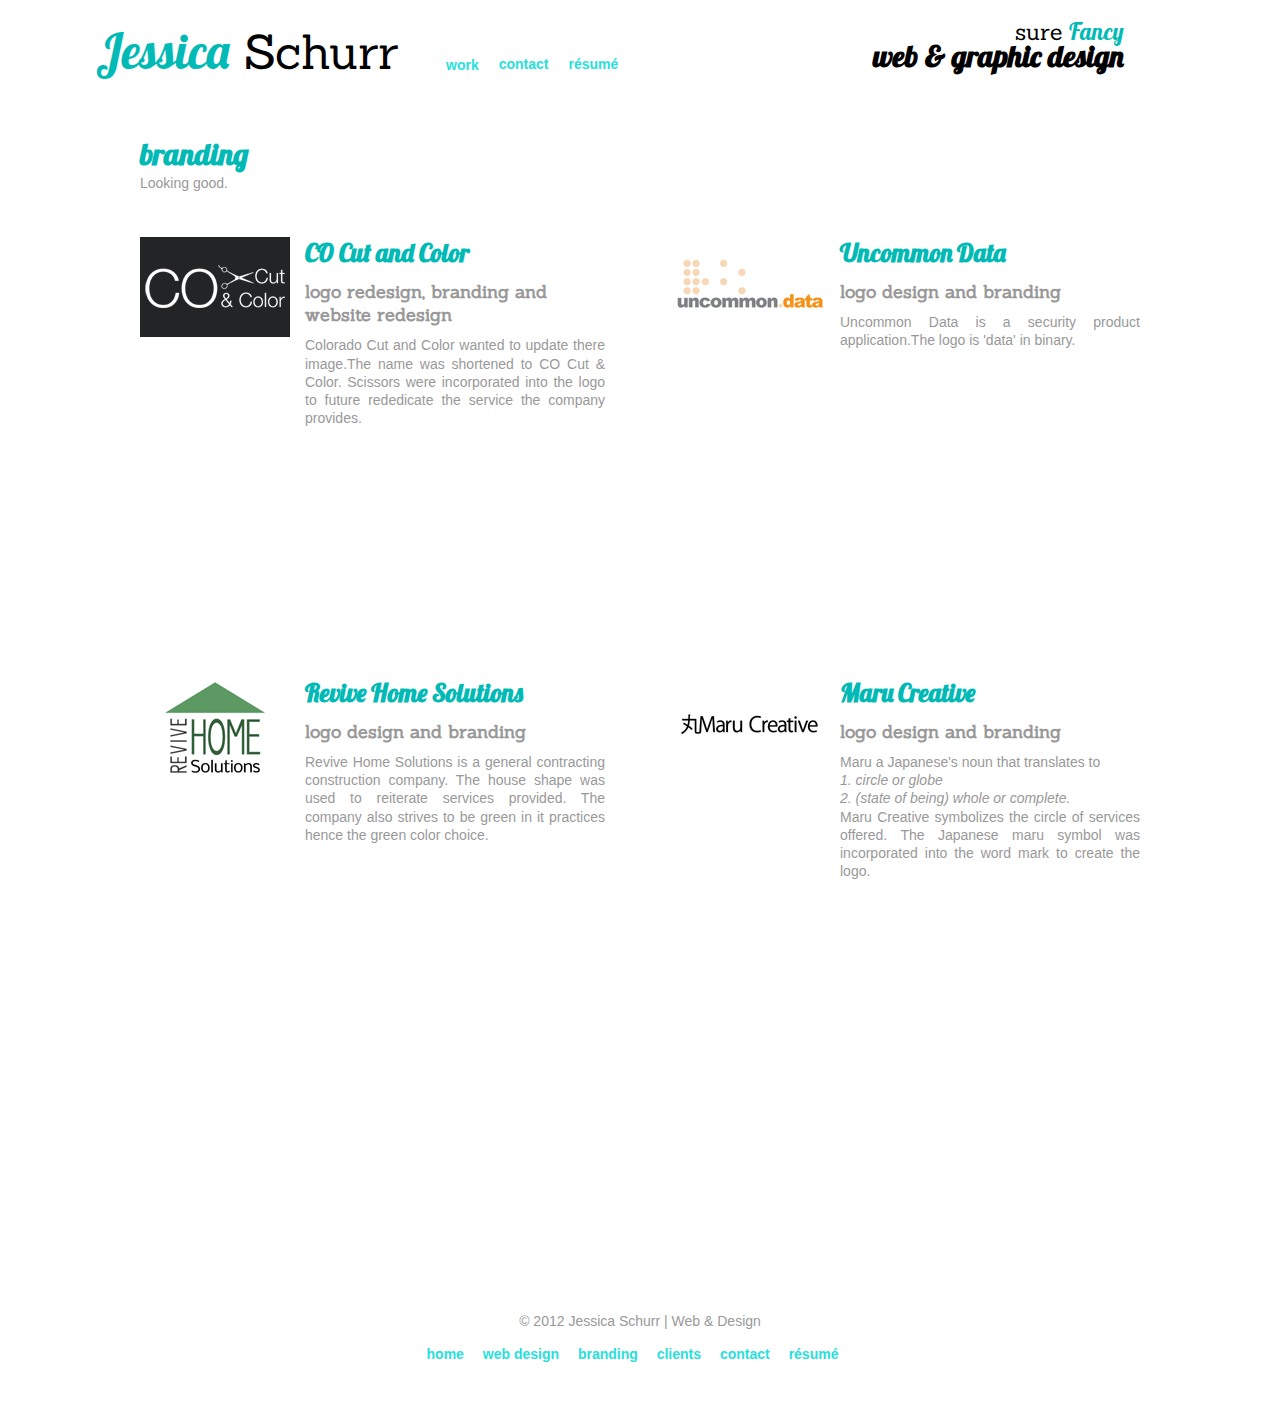
==== commit f0625dde: "layout changes" ====
--- a/public/branding.html
+++ b/public/branding.html
@@ -59,9 +59,9 @@
             </div><!-- end page-top -->
         
 			<ul class="page-center">
-            	<li class="customer description">
+            	<li class="customer description left">
                 	<ul class="copy">
-                    	<li><h4><a href="http://thedenversalon.com/" target="_blank" title="">CO Cut and Color</a></h4></li>
+                    	<li><h4>CO Cut and Color</h4></li>
                         <li><h5>logo redesign, branding and website redesign</h5></li>
                     	<li><p>Colorado Cut and Color wanted to update there image.The name was shortened to CO Cut &#38; Color. Scissors were incorporated into the logo to future rededicate the service the company provides.</p></li>
                     </ul><!-- end copy --> 
@@ -70,16 +70,16 @@
                 
                 <li class="customer description">
                 	<ul class="copy">
-                    	<li><h4><a href="www.uncommondata.com/" target="_blank" title="Uncommon Data">Uncommon Data</a></h4></li>
+                    	<li><h4>Uncommon Data</h4></li>
                         <li><h5>logo design and branding</h5></li>
                         <li><p>Uncommon Data is a security product application.The logo is 'data' in binary.</p>
                     </ul><!-- end copy --> 
                 	<a href="https://www.uncommondata.com/" target="_blank"title="Uncommon Data"><img src="images/UCD-branding.png" alt="Uncommon Data"></a>    
                 </li><!-- end description -->
                 
-                <li class="customer description clear">
+                <li class="customer description left clear">
                 	<ul class="copy">
-                    	<li><h4><a href="www.revivehomesolutions.com/" target="_blank" title="Revive Home Solutions">Revive Home Solutions</a></h4></li>
+                    	<li><h4>Revive Home Solutions</h4></li>
                         <li><h5>logo design and branding</h5></li>
                         <li><p>Revive Home Solutions is a general contracting construction company. The house shape was used to reiterate services provided. The company also strives to be green in it practices hence the green color choice.    </p>
                     </ul><!-- end copy --> 
@@ -87,7 +87,7 @@
                 </li><!-- end description -->
                 <li class="customer description">
                 	<ul class="copy">
-                    	<li><h4><a href="www.maru-creative.com/" target="_blank" title="Maru Creative">Maru Creative</a></h4></li>
+                    	<li><h4>Maru Creative</h4></li>
                         <li><h5>logo design and branding</h5></li>
                         <li><p>Maru a Japanese's noun that translates to <p class="italic">1. circle or globe</p> <p class="italic">2. (state of being) whole or complete.</p><p>Maru Creative symbolizes the circle of services offered. The Japanese maru symbol was incorporated into the word mark to create the logo.</p>
                     </ul><!-- end copy --> 
--- a/public/css/style.css
+++ b/public/css/style.css
@@ -1,3 +1,17 @@
+@font-face {
+  font-family: 'Lobster';
+  font-style: normal;
+  font-weight: normal;
+  src: local('Lobster'), local('Lobster'), url('/fonts/Lobster/Lobster.ttf') format('truetype');
+}
+
+@font-face {
+  font-family: 'Sanchez';
+  font-style: normal;
+  font-weight: normal;
+  src: local('Sanchez'), local('Sanchez'), url('/fonts/Sanchez/Sanchez-Regular.ttf') format('truetype');
+}
+
 /* Page layout styles */
 *{
     margin:0 auto;
@@ -67,9 +81,6 @@
     width:100%;
     z-index:100;
 }
-
-
-
 /*------ nav-header ------*/
 
 .header .name  {
@@ -116,6 +127,9 @@
   content: "";
   display: table;
   clear: both;
+}
+#web {
+  color: #000;
 }
 
 /*img.facebook
@@ -131,9 +145,7 @@
 background:url(SM-Social-Icons.png) -91px 0;
 }*/
 
-#web{
-	color:#000;
-}
+
 
 /*--- nav-header DROPDOWN ---*/
 
@@ -370,7 +382,7 @@
 /*------ bodycopy content --------*/
 .content {
 	margin-top:20px;
-	height:300px;
+	height:100px;
 	text-align:justify;
 	width:85%
 }
@@ -407,9 +419,9 @@
 /*----- content ------*/
 
 .page-content {
-    margin: 0 auto;
-	padding:0 0 45px 80px;
-	width: 85%;
+  margin: 0 auto;
+	padding-bottom: 45px;
+	width: 1000px;
 }
 
 .page-content h2 {
@@ -423,23 +435,33 @@
 .page-top{
 	padding:30px 0 45px 0; 
 }
-.page-center{
+.page-center .web {
+ 	float: left;
+	padding-bottom: 75px;
+	width: 800px;
+}
+.page-center .web .copy {
+	width: 400px;	
 }
 .page-center .customer {
  	float: left;
-	min-height:230px;
-	padding:0 140px 40px 0;
-	width:40%;
+	min-height:400px;
+	padding-bottom: 40px;
+	width: 465px;
+}
+.page-center .customer.left{
+  margin-right: 70px;
 }
 
 .page-center .customer .copy {
-
-	width:35%;	
+	width: 300px;	
 }
 
 .copy {
-	float:right;
-	
+	float:right;	
+}
+.copy p{
+  text-align:justify;
 }
 .copy h4{
 	color:#01BAB5;
@@ -449,7 +471,11 @@
 .copy h5{
 	color: #999;
 	font-family: 'Sanchez', serif;
-	font-size:16px;	
+	font-size:18px;	
+	margin:10px 0 10px 0;
+}
+.weblink{
+  margin-top:15px;
 }
 .player {
 	float:left;
@@ -457,14 +483,8 @@
 	width:35%;
 }
 .player-copy {
-	border:5px solid red;
-		
-}
-.video {
-
-}
-
-
+	border:5px solid red;		
+}
 
 #thanks {
 	color:#01BAB5;
@@ -535,7 +555,7 @@
 }
 	
 #copyright {
-	padding-bottom:15px;
+	padding:150px 0 15px 0;
 }
 
 
